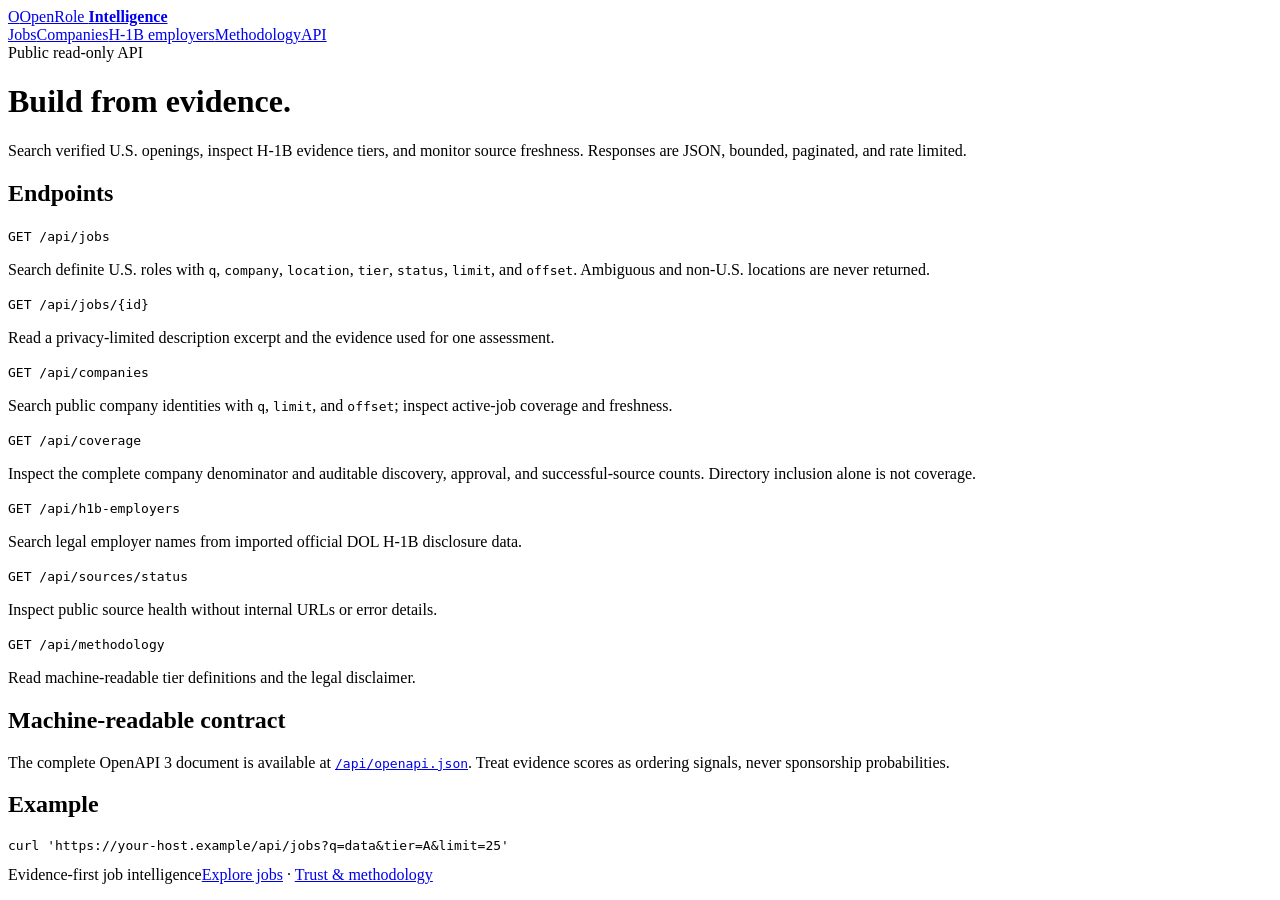
==== src/fortune_intel/web/api.html @ 24b96cb5 "chore: publish clean source snapshot" ====
<!doctype html>
<html lang="en">
  <head>
    <meta charset="UTF-8" />
    <meta name="viewport" content="width=device-width, initial-scale=1.0" />
    <meta name="description" content="OpenRole Intelligence public API guide." />
    <title>API · OpenRole Intelligence</title>
    <link rel="icon" href="/assets/favicon.svg" type="image/svg+xml" />
    <link rel="stylesheet" href="/assets/styles.css?v=4" />
  </head>
  <body>
    <header class="site-header">
      <a class="brand" href="/" aria-label="OpenRole Intelligence home">
        <span class="brand-mark">O</span><span>OpenRole <strong>Intelligence</strong></span>
      </a>
      <nav aria-label="Primary"><a href="/">Jobs</a><a href="/companies">Companies</a><a href="/h1b-employers">H-1B employers</a><a href="/trust">Methodology</a><a class="active" href="/docs">API</a></nav>
    </header>
    <main class="trust-page">
      <span class="kicker">Public read-only API</span>
      <h1>Build from evidence.</h1>
      <p class="lead">Search verified U.S. openings, inspect H-1B evidence tiers, and monitor source freshness. Responses are JSON, bounded, paginated, and rate limited.</p>
      <section>
        <h2>Endpoints</h2>
        <div class="endpoint"><code>GET /api/jobs</code><p>Search definite U.S. roles with <code>q</code>, <code>company</code>, <code>location</code>, <code>tier</code>, <code>status</code>, <code>limit</code>, and <code>offset</code>. Ambiguous and non-U.S. locations are never returned.</p></div>
        <div class="endpoint"><code>GET /api/jobs/{id}</code><p>Read a privacy-limited description excerpt and the evidence used for one assessment.</p></div>
        <div class="endpoint"><code>GET /api/companies</code><p>Search public company identities with <code>q</code>, <code>limit</code>, and <code>offset</code>; inspect active-job coverage and freshness.</p></div>
        <div class="endpoint"><code>GET /api/coverage</code><p>Inspect the complete company denominator and auditable discovery, approval, and successful-source counts. Directory inclusion alone is not coverage.</p></div>
        <div class="endpoint"><code>GET /api/h1b-employers</code><p>Search legal employer names from imported official DOL H-1B disclosure data.</p></div>
        <div class="endpoint"><code>GET /api/sources/status</code><p>Inspect public source health without internal URLs or error details.</p></div>
        <div class="endpoint"><code>GET /api/methodology</code><p>Read machine-readable tier definitions and the legal disclaimer.</p></div>
      </section>
      <section>
        <h2>Machine-readable contract</h2>
        <p>The complete OpenAPI 3 document is available at <a href="/api/openapi.json"><code>/api/openapi.json</code></a>. Treat evidence scores as ordering signals, never sponsorship probabilities.</p>
      </section>
      <section>
        <h2>Example</h2>
        <pre><code>curl 'https://your-host.example/api/jobs?q=data&amp;tier=A&amp;limit=25'</code></pre>
      </section>
    </main>
    <footer><span>Evidence-first job intelligence</span><span><a href="/">Explore jobs</a> · <a href="/trust">Trust &amp; methodology</a></span></footer>
  </body>
</html>
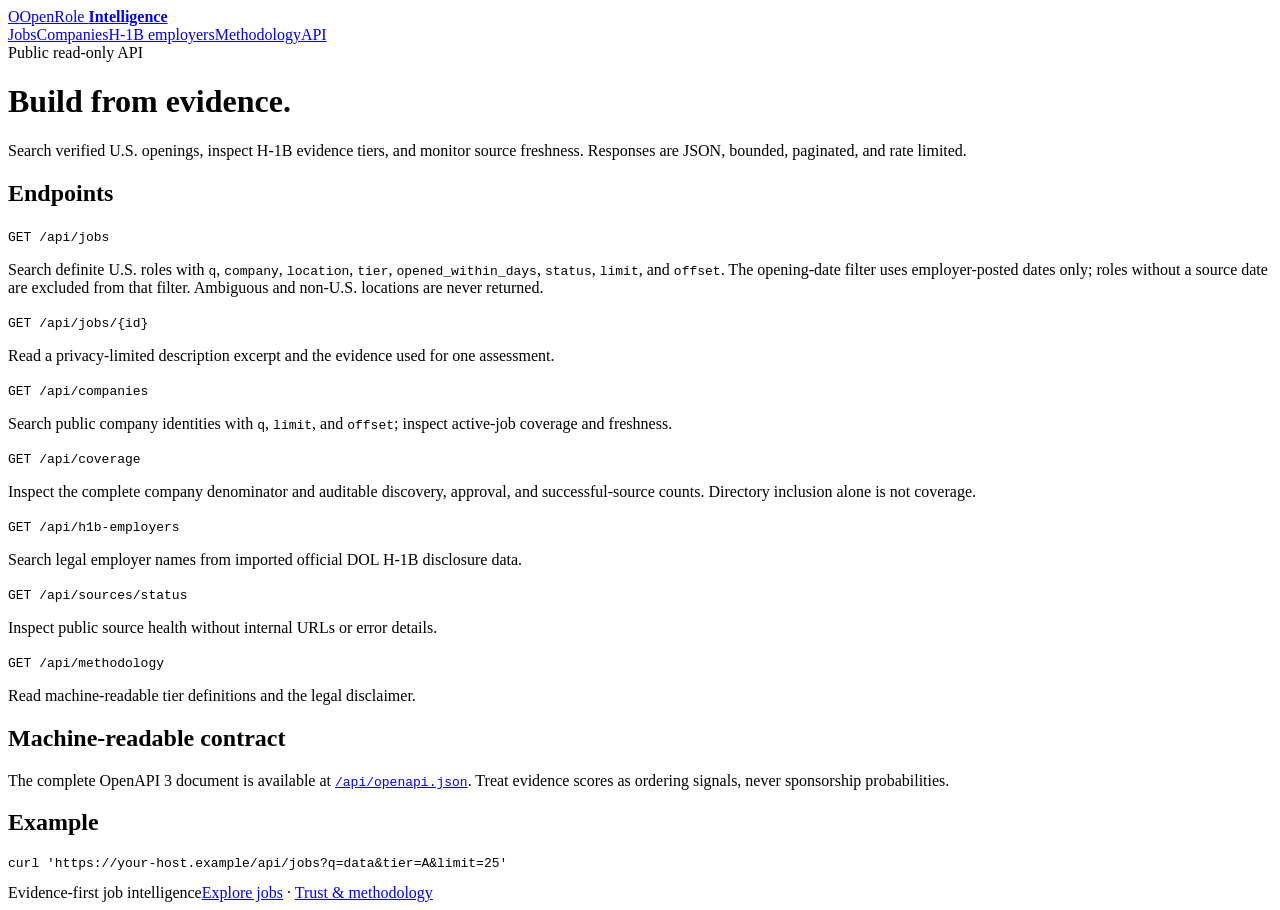
==== commit 8dc19068: "feat(explorer): filter by employer posted date" ====
--- a/src/fortune_intel/web/api.html
+++ b/src/fortune_intel/web/api.html
@@ -21,7 +21,7 @@
       <p class="lead">Search verified U.S. openings, inspect H-1B evidence tiers, and monitor source freshness. Responses are JSON, bounded, paginated, and rate limited.</p>
       <section>
         <h2>Endpoints</h2>
-        <div class="endpoint"><code>GET /api/jobs</code><p>Search definite U.S. roles with <code>q</code>, <code>company</code>, <code>location</code>, <code>tier</code>, <code>status</code>, <code>limit</code>, and <code>offset</code>. Ambiguous and non-U.S. locations are never returned.</p></div>
+        <div class="endpoint"><code>GET /api/jobs</code><p>Search definite U.S. roles with <code>q</code>, <code>company</code>, <code>location</code>, <code>tier</code>, <code>opened_within_days</code>, <code>status</code>, <code>limit</code>, and <code>offset</code>. The opening-date filter uses employer-posted dates only; roles without a source date are excluded from that filter. Ambiguous and non-U.S. locations are never returned.</p></div>
         <div class="endpoint"><code>GET /api/jobs/{id}</code><p>Read a privacy-limited description excerpt and the evidence used for one assessment.</p></div>
         <div class="endpoint"><code>GET /api/companies</code><p>Search public company identities with <code>q</code>, <code>limit</code>, and <code>offset</code>; inspect active-job coverage and freshness.</p></div>
         <div class="endpoint"><code>GET /api/coverage</code><p>Inspect the complete company denominator and auditable discovery, approval, and successful-source counts. Directory inclusion alone is not coverage.</p></div>
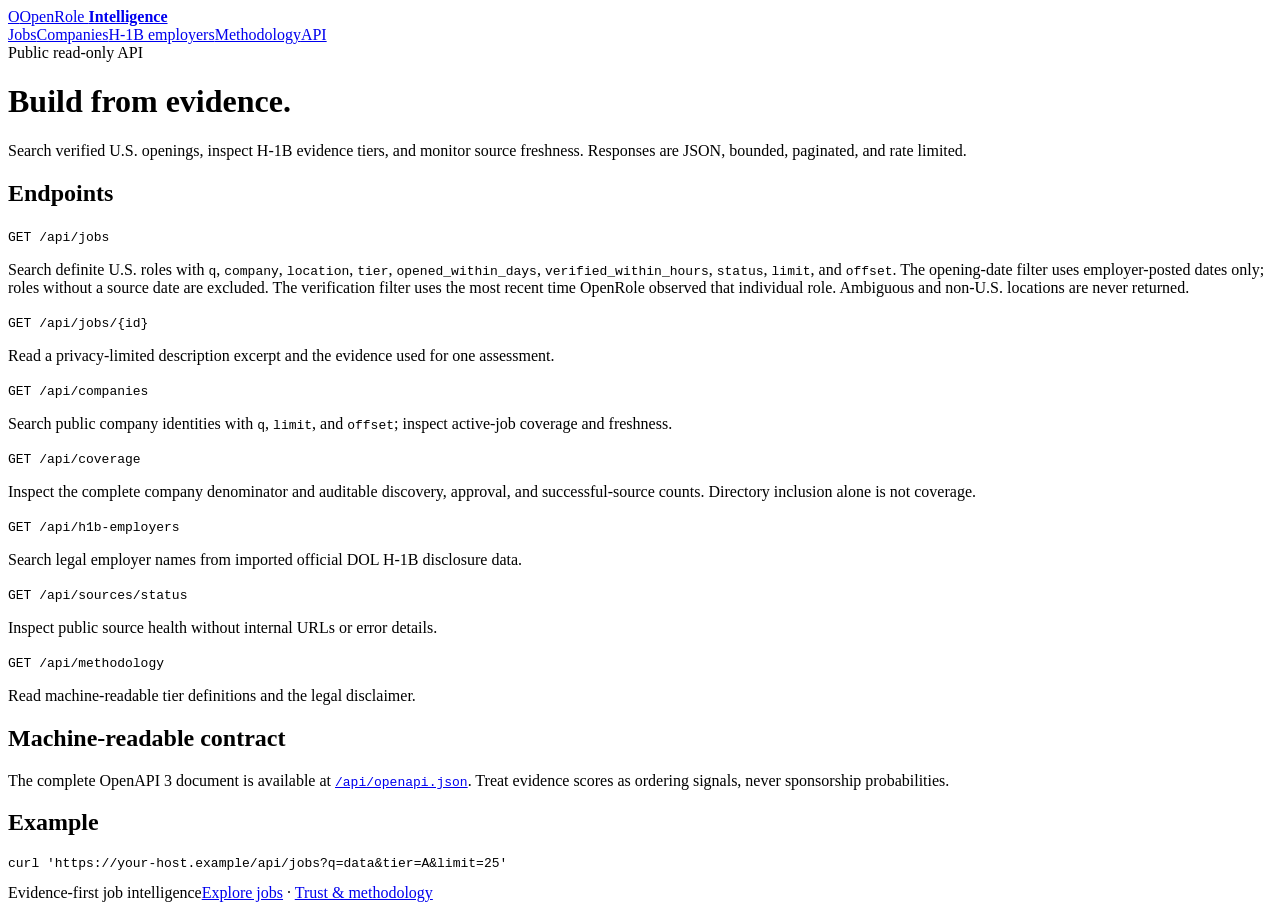
==== commit c9611e14: "feat(explorer): filter by verification freshness" ====
--- a/src/fortune_intel/web/api.html
+++ b/src/fortune_intel/web/api.html
@@ -21,7 +21,7 @@
       <p class="lead">Search verified U.S. openings, inspect H-1B evidence tiers, and monitor source freshness. Responses are JSON, bounded, paginated, and rate limited.</p>
       <section>
         <h2>Endpoints</h2>
-        <div class="endpoint"><code>GET /api/jobs</code><p>Search definite U.S. roles with <code>q</code>, <code>company</code>, <code>location</code>, <code>tier</code>, <code>opened_within_days</code>, <code>status</code>, <code>limit</code>, and <code>offset</code>. The opening-date filter uses employer-posted dates only; roles without a source date are excluded from that filter. Ambiguous and non-U.S. locations are never returned.</p></div>
+        <div class="endpoint"><code>GET /api/jobs</code><p>Search definite U.S. roles with <code>q</code>, <code>company</code>, <code>location</code>, <code>tier</code>, <code>opened_within_days</code>, <code>verified_within_hours</code>, <code>status</code>, <code>limit</code>, and <code>offset</code>. The opening-date filter uses employer-posted dates only; roles without a source date are excluded. The verification filter uses the most recent time OpenRole observed that individual role. Ambiguous and non-U.S. locations are never returned.</p></div>
         <div class="endpoint"><code>GET /api/jobs/{id}</code><p>Read a privacy-limited description excerpt and the evidence used for one assessment.</p></div>
         <div class="endpoint"><code>GET /api/companies</code><p>Search public company identities with <code>q</code>, <code>limit</code>, and <code>offset</code>; inspect active-job coverage and freshness.</p></div>
         <div class="endpoint"><code>GET /api/coverage</code><p>Inspect the complete company denominator and auditable discovery, approval, and successful-source counts. Directory inclusion alone is not coverage.</p></div>
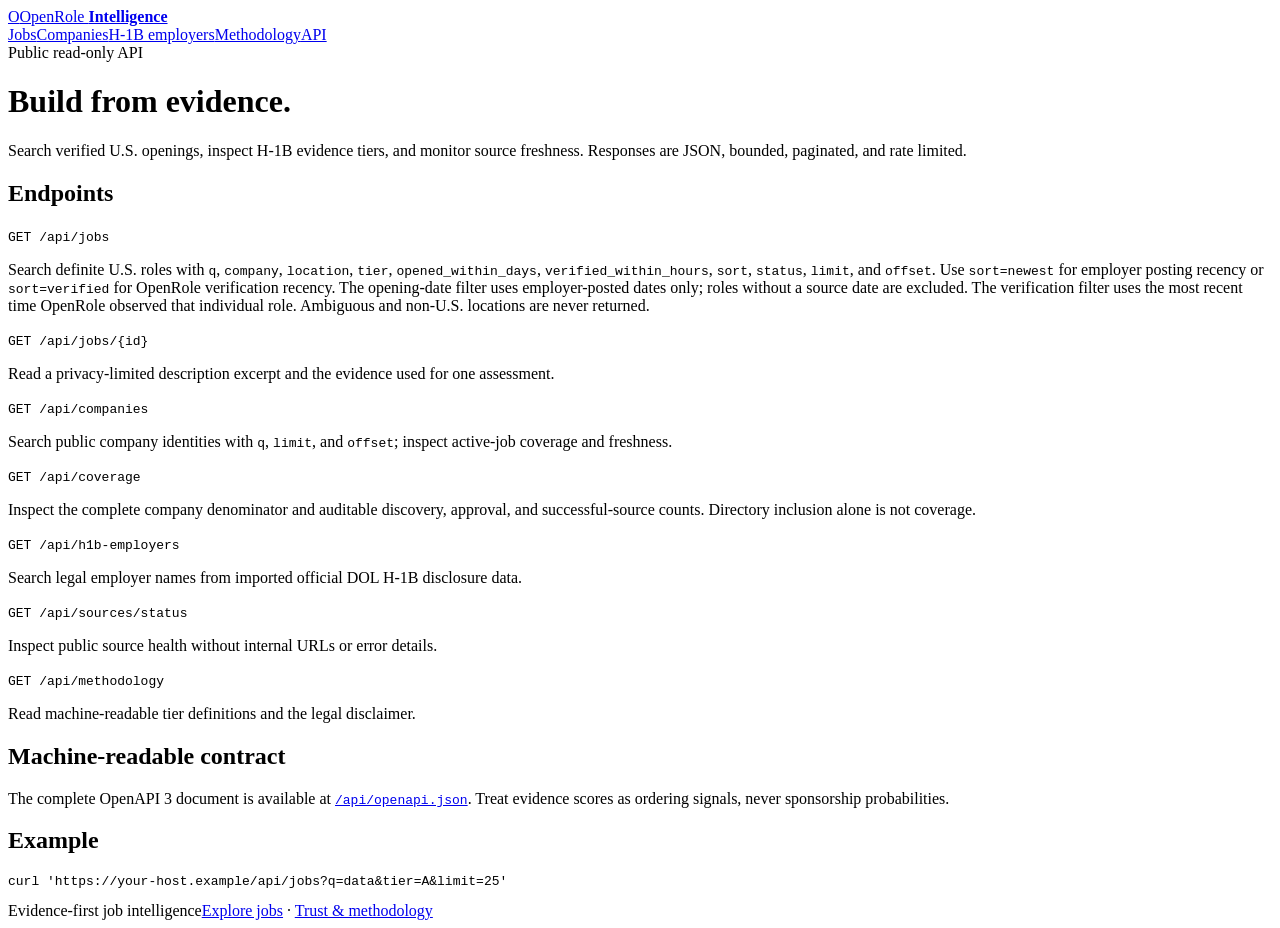
==== commit 8eab467d: "feat(explorer): add freshness sort controls" ====
--- a/src/fortune_intel/web/api.html
+++ b/src/fortune_intel/web/api.html
@@ -21,7 +21,7 @@
       <p class="lead">Search verified U.S. openings, inspect H-1B evidence tiers, and monitor source freshness. Responses are JSON, bounded, paginated, and rate limited.</p>
       <section>
         <h2>Endpoints</h2>
-        <div class="endpoint"><code>GET /api/jobs</code><p>Search definite U.S. roles with <code>q</code>, <code>company</code>, <code>location</code>, <code>tier</code>, <code>opened_within_days</code>, <code>verified_within_hours</code>, <code>status</code>, <code>limit</code>, and <code>offset</code>. The opening-date filter uses employer-posted dates only; roles without a source date are excluded. The verification filter uses the most recent time OpenRole observed that individual role. Ambiguous and non-U.S. locations are never returned.</p></div>
+        <div class="endpoint"><code>GET /api/jobs</code><p>Search definite U.S. roles with <code>q</code>, <code>company</code>, <code>location</code>, <code>tier</code>, <code>opened_within_days</code>, <code>verified_within_hours</code>, <code>sort</code>, <code>status</code>, <code>limit</code>, and <code>offset</code>. Use <code>sort=newest</code> for employer posting recency or <code>sort=verified</code> for OpenRole verification recency. The opening-date filter uses employer-posted dates only; roles without a source date are excluded. The verification filter uses the most recent time OpenRole observed that individual role. Ambiguous and non-U.S. locations are never returned.</p></div>
         <div class="endpoint"><code>GET /api/jobs/{id}</code><p>Read a privacy-limited description excerpt and the evidence used for one assessment.</p></div>
         <div class="endpoint"><code>GET /api/companies</code><p>Search public company identities with <code>q</code>, <code>limit</code>, and <code>offset</code>; inspect active-job coverage and freshness.</p></div>
         <div class="endpoint"><code>GET /api/coverage</code><p>Inspect the complete company denominator and auditable discovery, approval, and successful-source counts. Directory inclusion alone is not coverage.</p></div>
